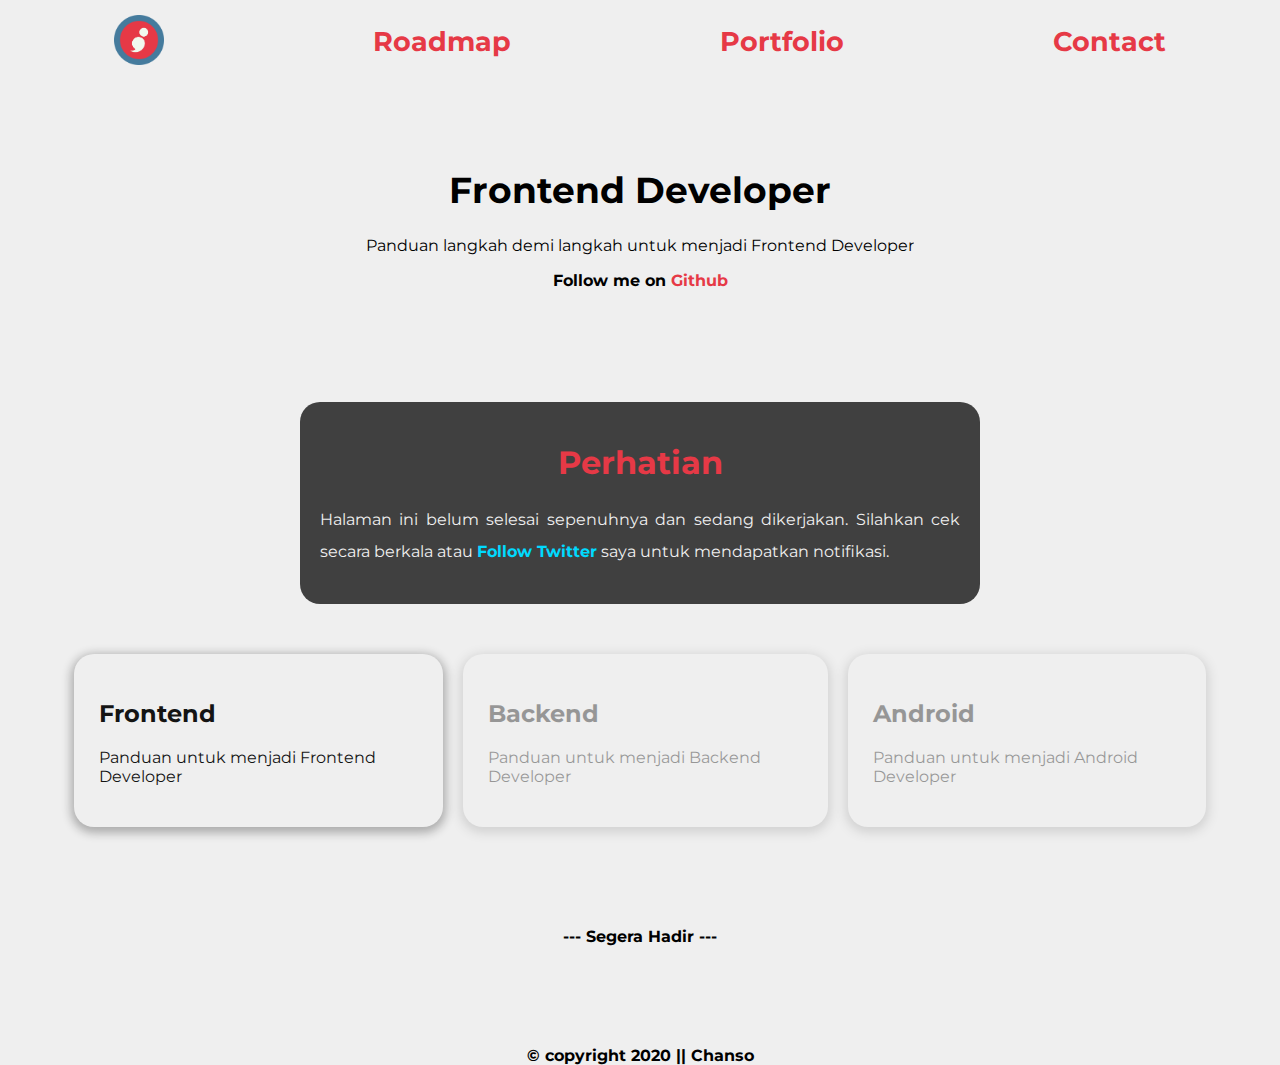
==== pages/frontend.html @ 899cfeae "Upload File ke github" ====
<!doctype html>
<html lang="en">
  <head>
    <meta charset="utf-8">
    <meta http-equiv="X-UA-Compatible" content="IE=edge">
    <meta name="viewport" content="width=device-width, initial-scale=1">

    <title>Chanso Roadmap</title>
    <link rel="shortcut icon" href="../img/iconweb.png" />
    <link rel="stylesheet" href="../style/frontend.css">

  </head>
  <body>
<!-- nav and hero -->
    <div class="nav-container">
      <div class="nav-link">
        <a href="../index.html" id="home"><img src="../img/iconweb.png" alt=""></a>
        <a href="../index.html">Roadmap</a>
        <a href="#portfolio" >Portfolio</a>
        <a href="#contact" >Contact</a>
      </div>
    </div>
    <div class="hero">
        <span>
          <h1>Frontend Developer</h1>
          <p>Panduan langkah demi langkah untuk menjadi Frontend Developer</p>
          <p class="github">Follow me on <a href="https://github.com/chansosemar">Github</a></p>
        </span>
    </div> 
<!-- end of nav and hero -->
<!-- main content -->
    <div class="main-container">
      <section class="main">
        <div class="main-content">
          <h1>Perhatian</h1>
          <p>Halaman ini belum selesai sepenuhnya dan sedang dikerjakan. Silahkan cek secara berkala atau <span><a href="">Follow Twitter</a></span> saya untuk mendapatkan notifikasi.</p>
        </div>
     
      </section>
        <div class="card-content" id="roadmap">
          <div class="card active">
            <a href="">
            <h2>Frontend</h2>
            <p>Panduan untuk menjadi Frontend Developer</p>
            </a>
          </div>
          <div class="card non-active" id="roadmap">
            <a href="">
            <h2>Backend</h2>
            <p>Panduan untuk menjadi Backend Developer</p>
            </a>
          </div>
          <div class="card non-active" id="roadmap">
            <a href="">
            <h2>Android</h2>
            <p>Panduan untuk menjadi Android Developer</p>
            </a>
          </div>
        </div>
        <p class="segera">--- Segera Hadir ---</p>
    </div>
    <footer>
      <p>&copy; copyright 2020 || Chanso</p>
    </footer>
  </body>
</html>
---- style/frontend.css ----
@import url('https://fonts.googleapis.com/css2?family=Montserrat:wght@400;700&display=swap');

body, html {
	padding: 0;
	margin: 0;
	background: #efefef;
	height: 100%;
	font-family: 'Montserrat', sans-serif;
/*	margin-bottom: 2500px; jangan lupa di apus
*/}

/*Nav*/
.nav-container {
	width: 100%;
	margin: 0px auto;
	position: relative;
	
}
	.nav-link	{
		display: flex;
		justify-content: space-around;
		align-items: center;
		box-sizing: border-box;
		padding: 10px;
	}
	.nav-link img {
		width:50px;
		margin-top: 5px;
	}
	.nav-link a {
		text-decoration: none;
		color: #e63946;
		font-size: 3vh;
		font-weight: bold;
}
	.nav-link a:hover {
		color: #333;
		transition: 0.5s;
	}
/*end of nav*/

/*hero*/
.hero {
	height: 400px;
	background-color: #efefef;
	margin-top: -80px;
}
	.hero span {
		position: absolute;
		top: 25%;
		left:50%;
		transform: translate(-50%,-50%);
		overflow: hidden;
		text-align:center;
	}
	span h1 {
		font-size: 4vh;
	}
	.hero .github {
		font-weight: bold;
	}
	.hero .github a {
		text-decoration: none;
		color: #e63946;
	}
	.hero .github a:hover {
			color: #333;
			transition: 0.5s;
	}
/*end of hero*/

/*main content*/

.main-container {
	margin-bottom: 100px;
}
.main {
	background-color: #efefef;

}
.main-content {
	width: 50%;
	color: #efefef;
	margin: 0 auto;
	padding: 20px;
	border-radius: 20px;
	background-color: rgba(20,20,20,0.8);
}
.main-content h1 {
	color: #e63946;
	text-align: center;
}
.main-content p {
	line-height: 2;
	text-align: justify;
}
.main-content span a {
	text-decoration: none;
	color: #00daff;
	font-weight: bold;
}
.card-content	{
	display: flex;
	justify-content: space-around;
	width: 90%;
	margin: 0 auto;
}
.card	{
		background-color: #efefef;
		padding: 25px;
		border-radius: 20px;
		margin-top: 50px;
		margin-right: 10px;
		margin-left: 10px;
		box-shadow: 0px 3px 10px 3px rgba(20,20,20,0.3);
}
.active:hover	{
		box-shadow: 0px 5px 20px 3px rgba(20,20,20,0.7);
		transition: 0.5s;

}
.non-active {
	opacity: 0.4;
	box-shadow: 0px 3px 10px 3px rgba(20,20,20,0.3) ;
}
.card a {
	text-decoration: none;
	color: #141414;
}
.segera	{
	text-align: center;
	margin-top: 100px;
	font-weight: bold;
}
footer {
	width: 100%;
	text-align: center;
	font-weight: bold;
}


/*end of main content*/

/*responsive*/
@media (max-width: 1000px) {
	.nav-container{
		  margin-top: 5px;
	}

	.nav-link img {
		display: none;
	}
	.nav-link a {
		margin-right: 100px;
	}
	.hero {
		margin-top: -60px;
	}
	.hero span {
	top: 30%;	
}

.main-content {
	width: 80%;
	margin: 0 auto;
	color: white;
}
.card-content	{
	display: inline-block;
	width: 80%;
	margin-left: 10%;	
}
.card {
	margin-top: 30px;
}
	
}
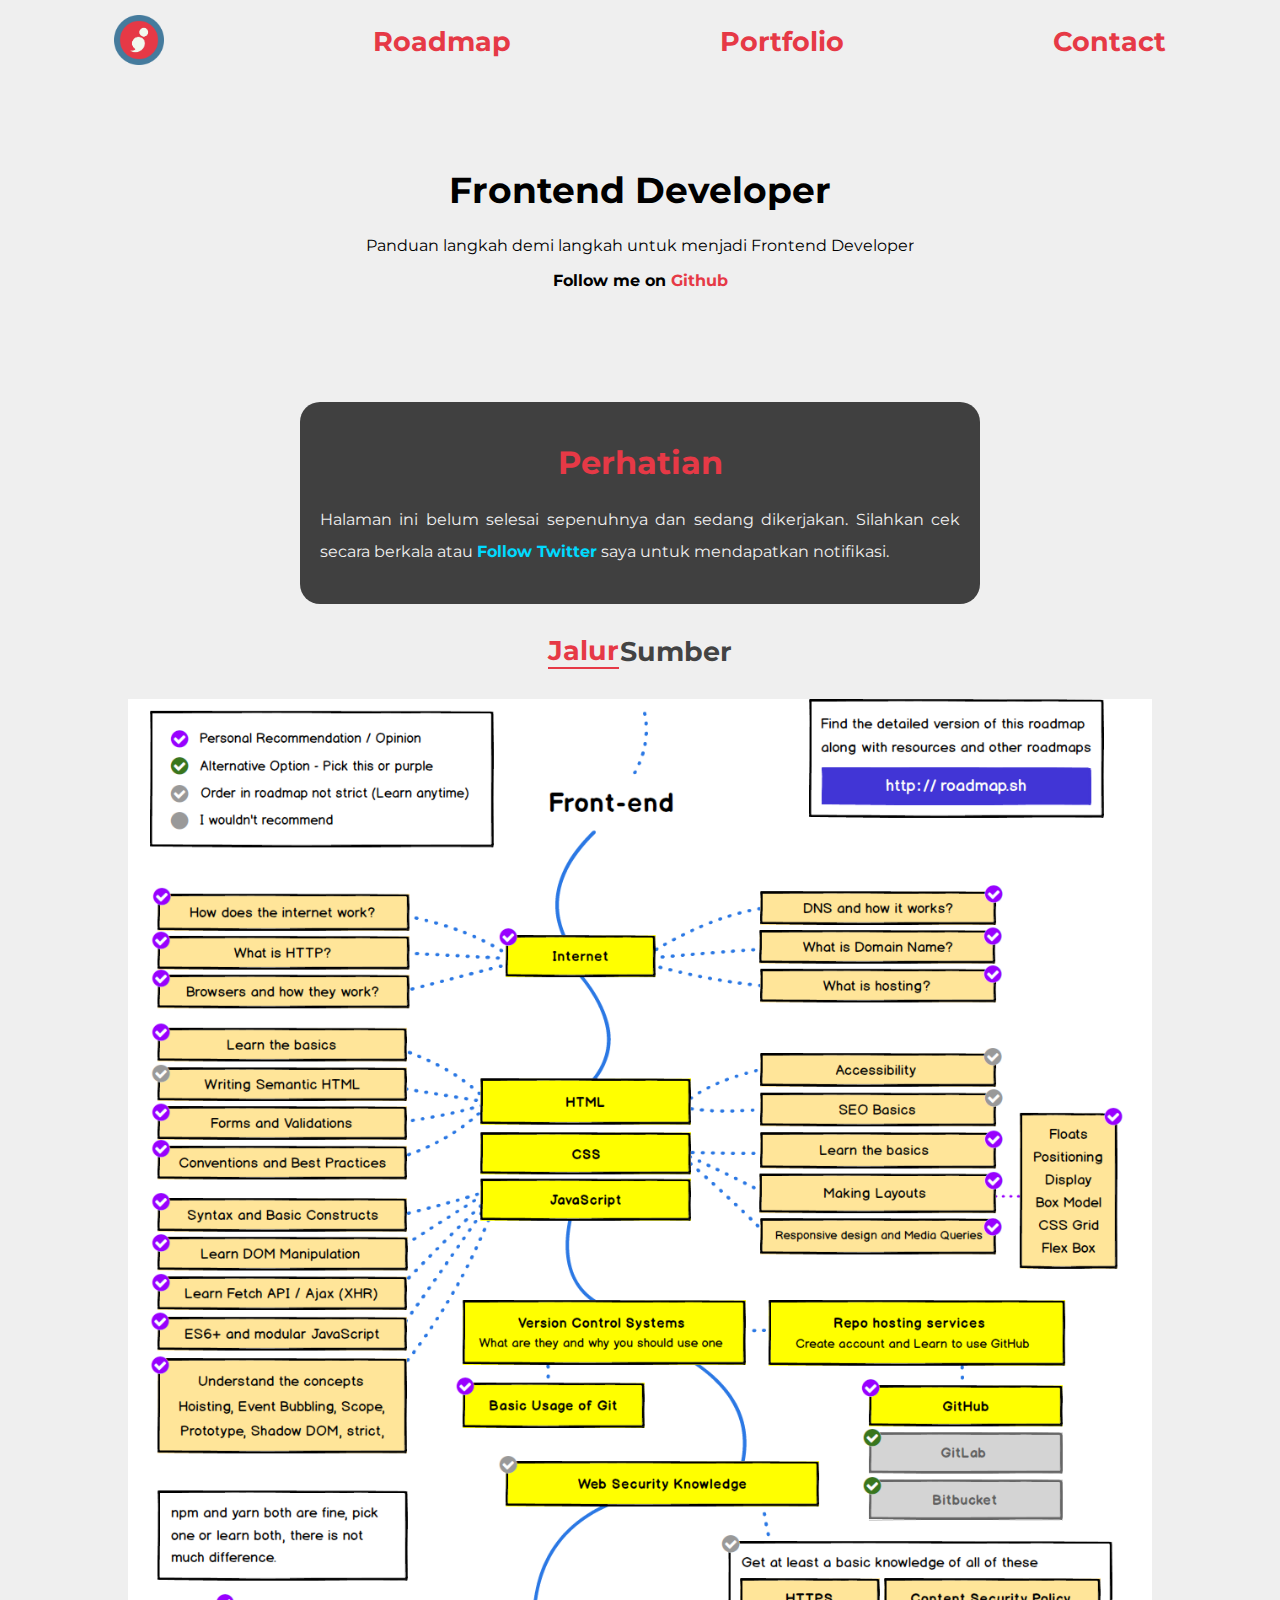
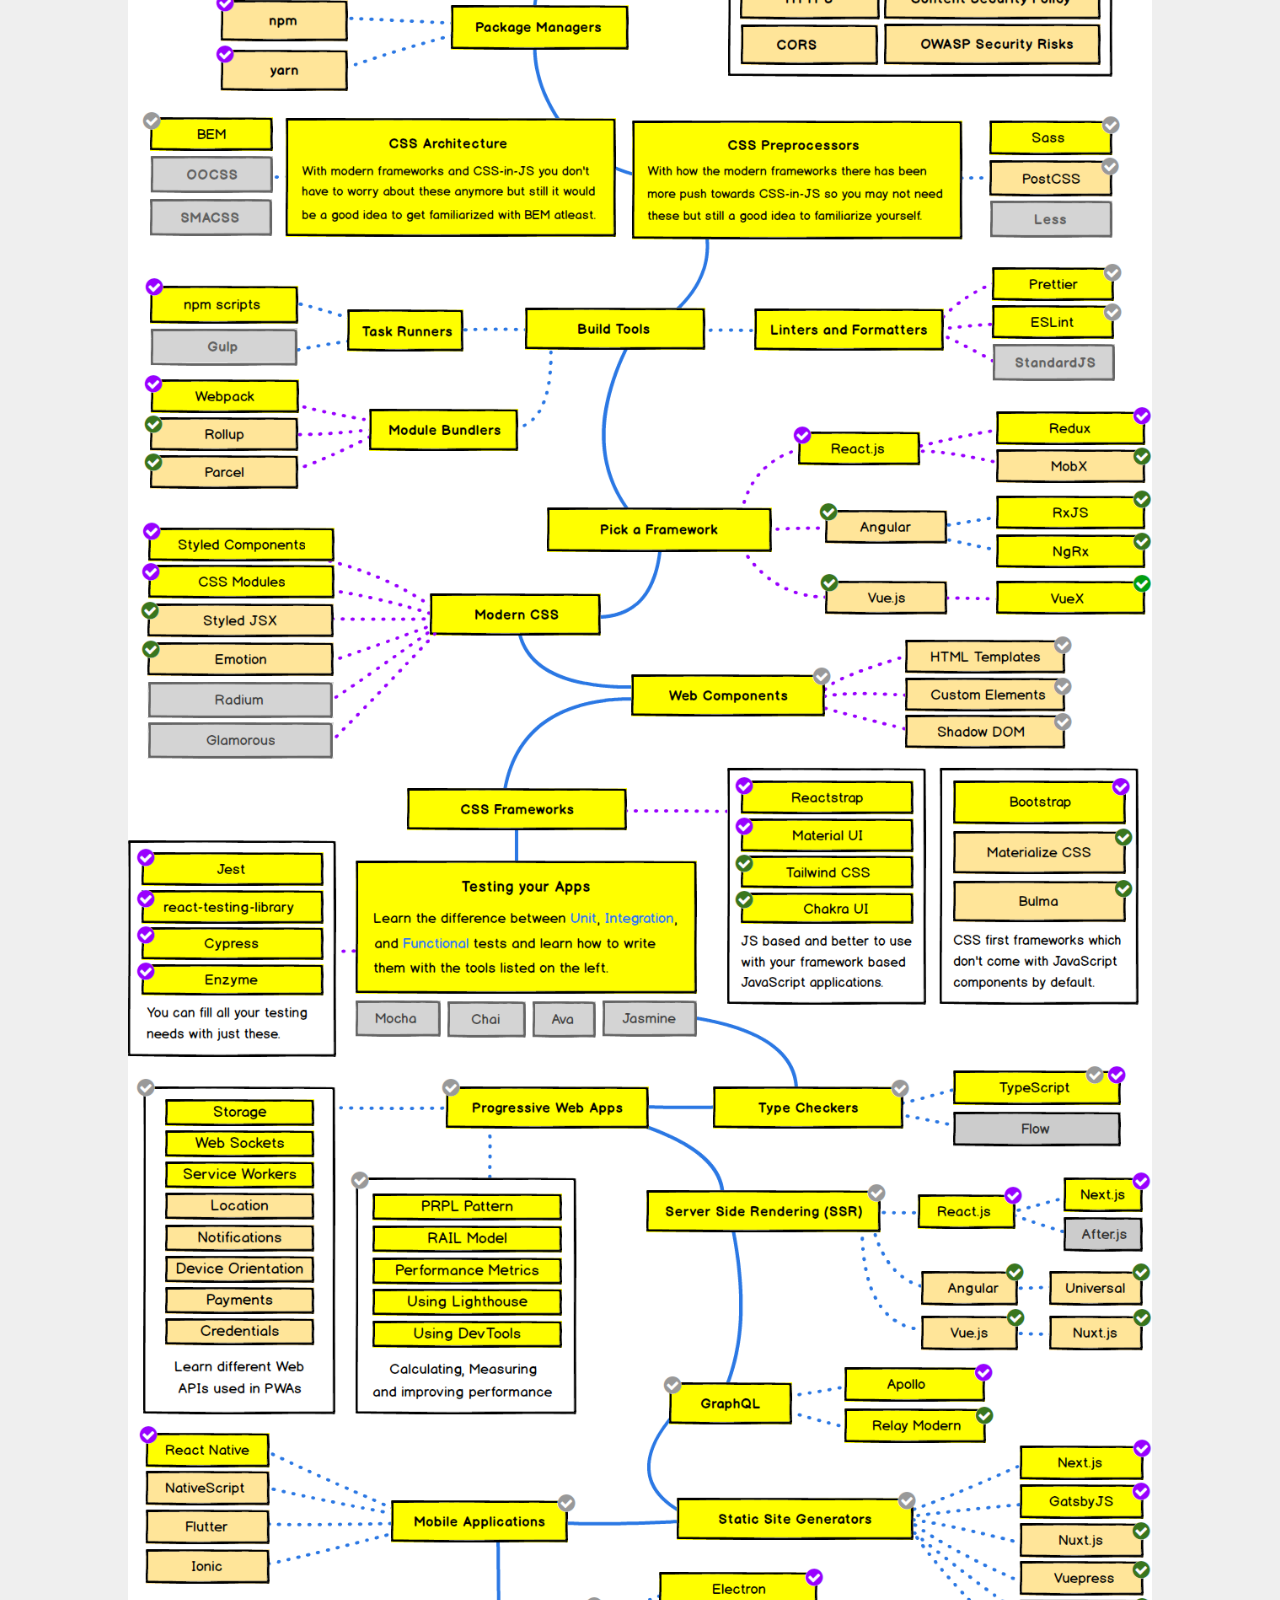
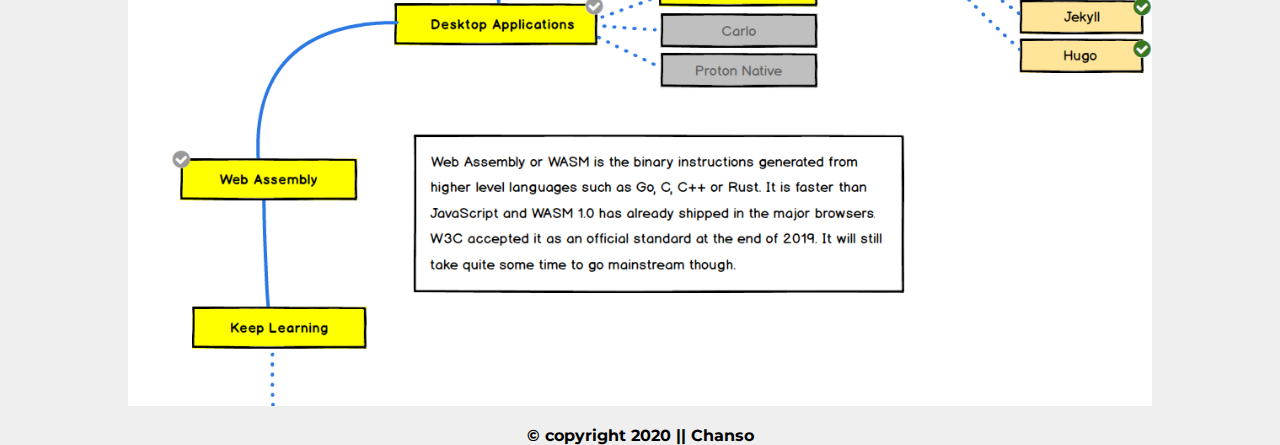
==== commit f43db368: "Menambahkan responsive nav" ====
--- a/pages/frontend.html
+++ b/pages/frontend.html
@@ -35,30 +35,19 @@
           <h1>Perhatian</h1>
           <p>Halaman ini belum selesai sepenuhnya dan sedang dikerjakan. Silahkan cek secara berkala atau <span><a href="">Follow Twitter</a></span> saya untuk mendapatkan notifikasi.</p>
         </div>
+        <div class="content">
+          <div class="content-nav">
+            <div class="nav-link">
+              <a href="frontend.html" class="active">Jalur</a>
+              <a href="sumber-frontend.hmtl" class="non-active">Sumber</a>
+            </div>
+          </div>
+          <img src="../img/frontend.png" alt="">
+        </div>
+      </section>
      
-      </section>
-        <div class="card-content" id="roadmap">
-          <div class="card active">
-            <a href="">
-            <h2>Frontend</h2>
-            <p>Panduan untuk menjadi Frontend Developer</p>
-            </a>
-          </div>
-          <div class="card non-active" id="roadmap">
-            <a href="">
-            <h2>Backend</h2>
-            <p>Panduan untuk menjadi Backend Developer</p>
-            </a>
-          </div>
-          <div class="card non-active" id="roadmap">
-            <a href="">
-            <h2>Android</h2>
-            <p>Panduan untuk menjadi Android Developer</p>
-            </a>
-          </div>
-        </div>
-        <p class="segera">--- Segera Hadir ---</p>
-    </div>
+        
+        
     <footer>
       <p>&copy; copyright 2020 || Chanso</p>
     </footer>
--- a/style/frontend.css
+++ b/style/frontend.css
@@ -6,6 +6,7 @@
 	background: #efefef;
 	height: 100%;
 	font-family: 'Montserrat', sans-serif;
+	scroll-behavior: smooth;
 /*	margin-bottom: 2500px; jangan lupa di apus
 */}
 
@@ -99,7 +100,30 @@
 	color: #00daff;
 	font-weight: bold;
 }
-.card-content	{
+.content	{
+	width: 80%;
+	margin: 0px auto;
+}
+.content-nav{
+	width: 20%;
+	margin: 20px auto;
+	text-align: center;
+}
+.content .nav-link .active {
+	border-bottom: 2px solid #e63946;
+}
+.content .nav-link .non-active {
+	color: rgba(20,20,20,0.8);
+}
+.content .nav-link .non-active:hover {
+	color: #e63946;
+	transition: 0.5s;
+}
+.content img {
+	width: 100%;
+	object-fit: cover;
+}
+./*card-content	{
 	display: flex;
 	justify-content: space-around;
 	width: 90%;
@@ -126,7 +150,7 @@
 .card a {
 	text-decoration: none;
 	color: #141414;
-}
+}*/
 .segera	{
 	text-align: center;
 	margin-top: 100px;
